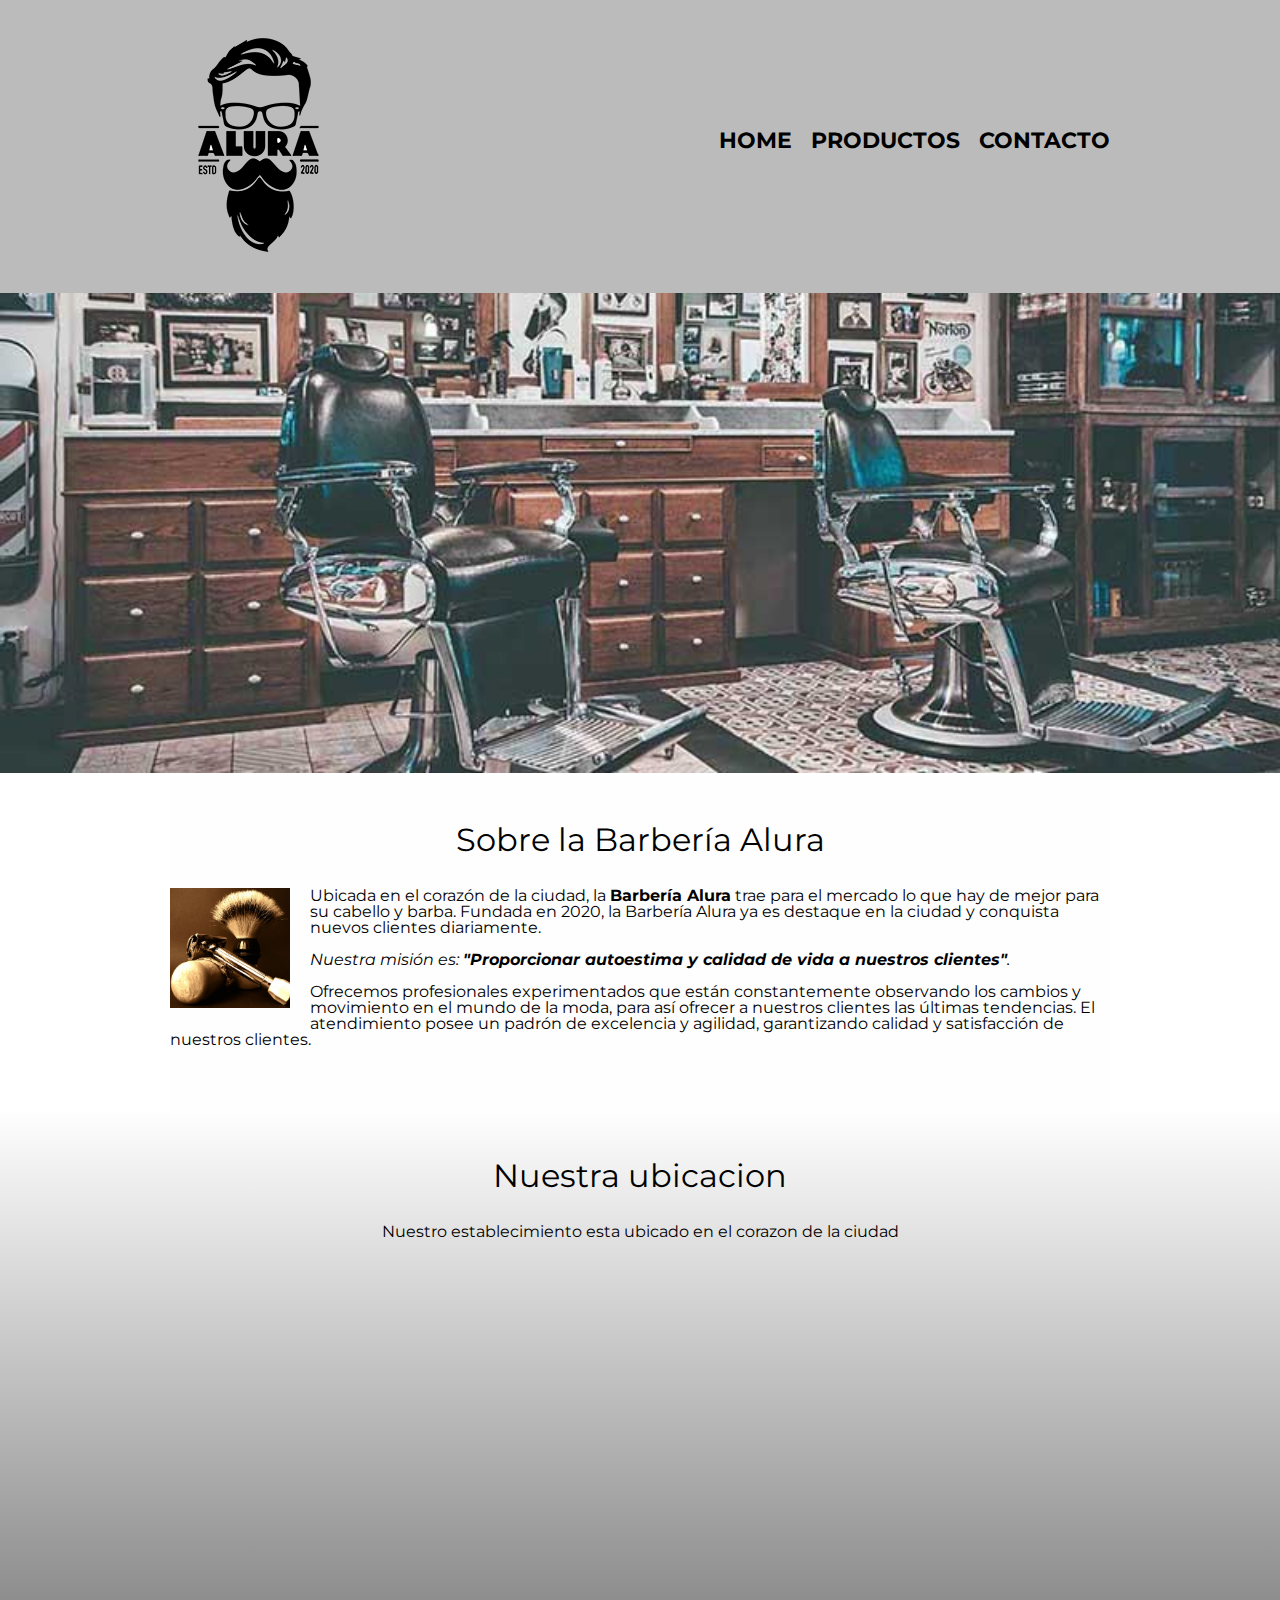
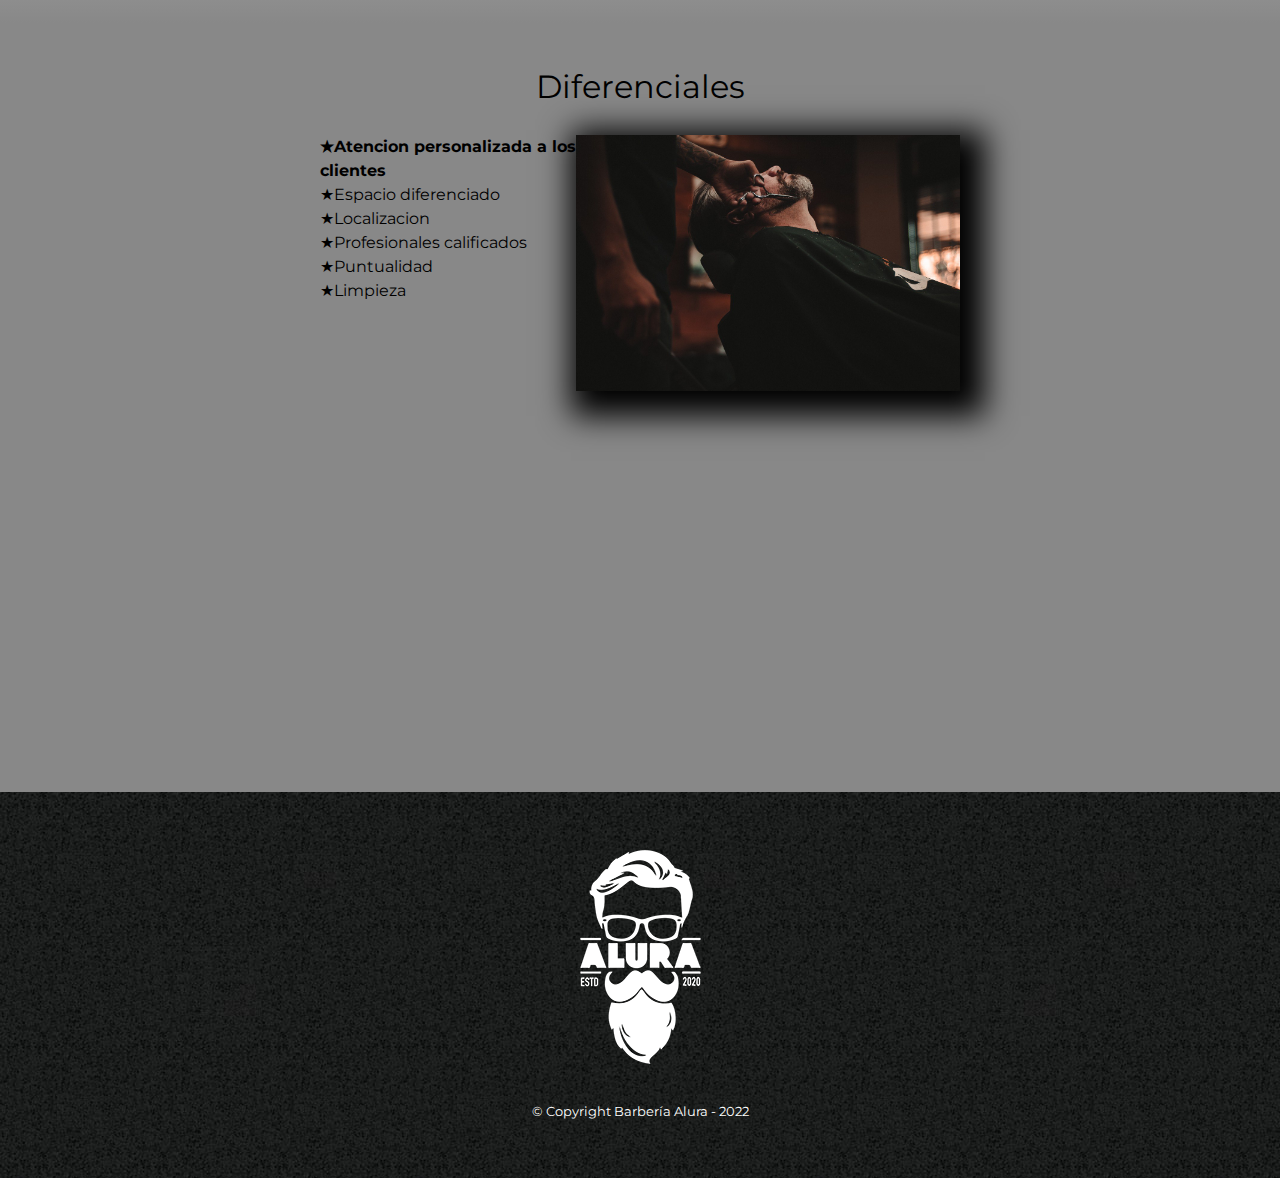
==== barberia/index.html @ 755ff921 "comentario de prueba" ====
<!DOCTYPE html>
<html lang="es">
    <head>
        <meta charset="UTF-8">
        <meta name="viewport" content="width=device-width">
        <title>Barbería Alura</title>
        <link rel="stylesheet" href="css/reset.css">
        <link rel="stylesheet" href="style.css">
        <link rel="preconnect" href="https://fonts.googleapis.com">
        <link rel="preconnect" href="https://fonts.gstatic.com" crossorigin>
        <link href="https://fonts.googleapis.com/css2?family=Montserrat:wght@300&display=swap" rel="stylesheet">
    </head>
    <body>
        <header>
            <div class="caja">
                <h1><img src="imagen/logo.png" alt="Logo de la Barbería Alura"></h1>
                <nav>
                    <ul class="navegacion">
                        <li><a href="index.html">Home</a></li>
                        <li><a href="productos.html">Productos</a></li>
                        <li><a href="contacto.html">Contacto</a></li>
                    </ul>
                </nav>
            </div>
        </header>
        <img class="banner" src="imagen/banner.jpg">
        <main>
            <section class="principal">
                <h2 class="titulo-principal">Sobre la Barbería Alura</h2>
                <img class="utensilios" src="imagen/utensilios.jpg" alt="Utensilios de un barbero">
                <p>Ubicada en el corazón de la ciudad, la <strong>Barbería Alura</strong> trae para el mercado lo que hay de mejor para su cabello y barba. Fundada en 2020, la Barbería Alura ya es destaque en la ciudad y conquista nuevos clientes diariamente.</p>
                <p id="mision"><em>Nuestra misión es: <strong>"Proporcionar autoestima y calidad de vida a nuestros clientes"</strong>.</em></p>
                <p>Ofrecemos profesionales experimentados que están constantemente observando los cambios y movimiento en el mundo de la moda, para así ofrecer a nuestros clientes las últimas tendencias. El atendimiento posee un padrón de excelencia y agilidad, garantizando calidad y satisfacción de nuestros clientes.</p>
            </section>
            <section class="mapa">
                <h3 class="titulo-principal">Nuestra ubicacion</h3>
                <p>Nuestro establecimiento esta ubicado en el corazon de la ciudad</p>
                <div class="mapa-contenido">
                    <iframe src="https://www.google.com/maps/embed?pb=!1m18!1m12!1m3!1d3977.029852195627!2d-74.20669098573687!3d4.588665543897708!2m3!1f0!2f0!3f0!3m2!1i1024!2i768!4f13.1!3m3!1m2!1s0x8e3f9f444980d1bd%3A0x844d73fb6589be3b!2sCentro%20Comercial%20Mercurio!5e0!3m2!1ses-419!2sco!4v1654277401361!5m2!1ses-419!2sco" width="100%" height="300" style="border:0;" allowfullscreen="" loading="lazy" referrerpolicy="no-referrer-when-downgrade"></iframe>
                </div>
            </section>
            <section class="diferenciales">
                <h3 class="titulo-principal">Diferenciales</h3>
                <div class="contenido-diferenciales">
                    <ul class="lista-diferenciales">
                        <li class="items">Atencion personalizada a los clientes</li>
                        <li class="items">Espacio diferenciado</li>
                        <li class="items">Localizacion</li>
                        <li class="items">Profesionales calificados</li>
                        <li class="items">Puntualidad</li>
                        <li class="items">Limpieza</li>
                    </ul><img src="imagen/diferenciales.jpg" class="imagen-diferenciales">
                </div>
                <div class="video">
                    <iframe width="100%" height="315" src="https://www.youtube.com/embed/wcVVXUV0YUY" title="YouTube video player" frameborder="0" allow="accelerometer; autoplay; clipboard-write; encrypted-media; gyroscope; picture-in-picture" allowfullscreen></iframe>
                </div>  
            </section>
        </main>
        <footer>
            <img src="imagen/logo-blanco.png" alt="Logo de la Barbería Alura">
            <p class="copyright">&copy Copyright Barbería Alura - 2022</p>
        </footer>
    </body>
</html>
---- barberia/style.css ----
body{
    font-family: 'Montserrat', sans-serif;
}

header {
    background-color: #BBBBBB;
    padding: 20px 0;
}

.caja{
    width: 940px;
    position: relative;
    margin: 0 auto;
}

nav{
    position: absolute;
    top:110px;
    right: 0;
}

nav li{
    display: inline;
    margin: 0 0 0 15px;
}

nav a{
    text-transform: uppercase;
    color: #000000;
    font-weight: bold;
    font-size: 22px;
    text-decoration: none;
}

nav a:hover{
    color: #c78c19;
    text-decoration: underline;
}

.productos{
    width: 940px;
    margin: 0 auto;
    padding: 50px;
}

.productos li{
    display: inline-block;
    text-align: center;
    width: 30%;
    vertical-align: top;
    margin: 0 1.5%;
    padding: 30px 20px;
    box-sizing: border-box;
    border: 2px solid black;
    border-radius: 10px;
}

.productos li:hover{
    border-color: #c78c19;
}

.productos li:hover h2{
    font-size: 33px;
}

.productos li:active{
    border-color: #088c19;
}

.productos h2{
    font-size: 30px;
    font-weight: bold;
}

.productoDescripcion{
    font-size: 18px;
}

.productoPrecio{
    font-size: 20px;
    font-weight: bold;
    margin-top: 10px;
}

footer{
    text-align: center;
    background: url(imagen/bg.jpg);
    padding: 40px;
}

.copyright{
    color: white;
    font-size: 13px;
    margin: 20px;
}

main{
    
}

form{
    margin: 40px 0;
}

form label, form legend{
    display: block;
    font-size: 20px;
    margin: 0 0 10px;
}

.input-padron{
    display: block;
    margin: 0 0 20px;
    padding: 10px 25px;
    width: 50%;
}

.checkbox{
    margin: 20px 0;
}

.enviar{
    width: 40%;
    padding: 15px 0;
    font-size: 18px;
    font-weight: bold;
    color: white;
    background: orange;
    border: none;
    border-radius: 5px;
    transition: 1s all;
    cursor: pointer;
}

.enviar:hover{
    background: darkorange;
    transform: scale(1.2);
}

table{
    margin: 40px 40px;
}

thead{
    background: #555555;
    color: white;
    font-weight: bold;
}

td, th{
    border: 1px solid black;
    padding: 8px 15px;
}

/*Aqui empieza el codigo CSS para la pagina index*/

.banner{
    width: 100%;
}

.principal{
    background: #fefefe;
    padding: 3em 0;
    width: 940px;
    margin: 0 auto;
}

.titulo-principal{
    text-align: center;
    font-size: 2em;
    margin: 0 0 1em;
    clear: left;
}

.principal p{
    margin: 0 0 1em;
}

.principal strong{
    font-weight: bold;
}

.principal em{
    font-style: italic;
}

.utensilios{
    width: 120px;
    float: left;
    margin: 0 20px 20px 0;
}

.mapa{
    padding: 3em 0;
    background: linear-gradient(#fefefe,#888888);
}

.mapa p{
    margin: 0 0 2em;
    text-align: center;
}

.mapa-contenido{
    width: 940px;
    margin: 0 auto;
}

.diferenciales{
    padding: 3em 0;
    background: #888888;
}

.contenido-diferenciales{
    width: 640px;
    margin: 0 auto;
}

.lista-diferenciales{
    width: 40%;
    display: inline-block;
    vertical-align: top;
}

.items{
    line-height: 1.5;
}

.items::before{
    content: "★";
}

.items:first-child{
    font-weight: bold;
}

.imagen-diferenciales{
    width: 60%;
    transition: 400ms;
    box-shadow: 10px 10px 30px 15px black;
}

.imagen-diferenciales:hover{
    opacity: 30%;
}

.video{
    width: 560px;
    margin: 1em auto;
}

@media screen and (max-width:480px) {
    h1{
        text-align: center;
    }
    nav{
        position: static;
    }
    .lista-diferenciales, .imagen-diferenciales{
        width: 100%;
    }
    .caja, .principal, .mapa-contenido, .contenido-diferenciales, .video{
        width: auto;
    }
}
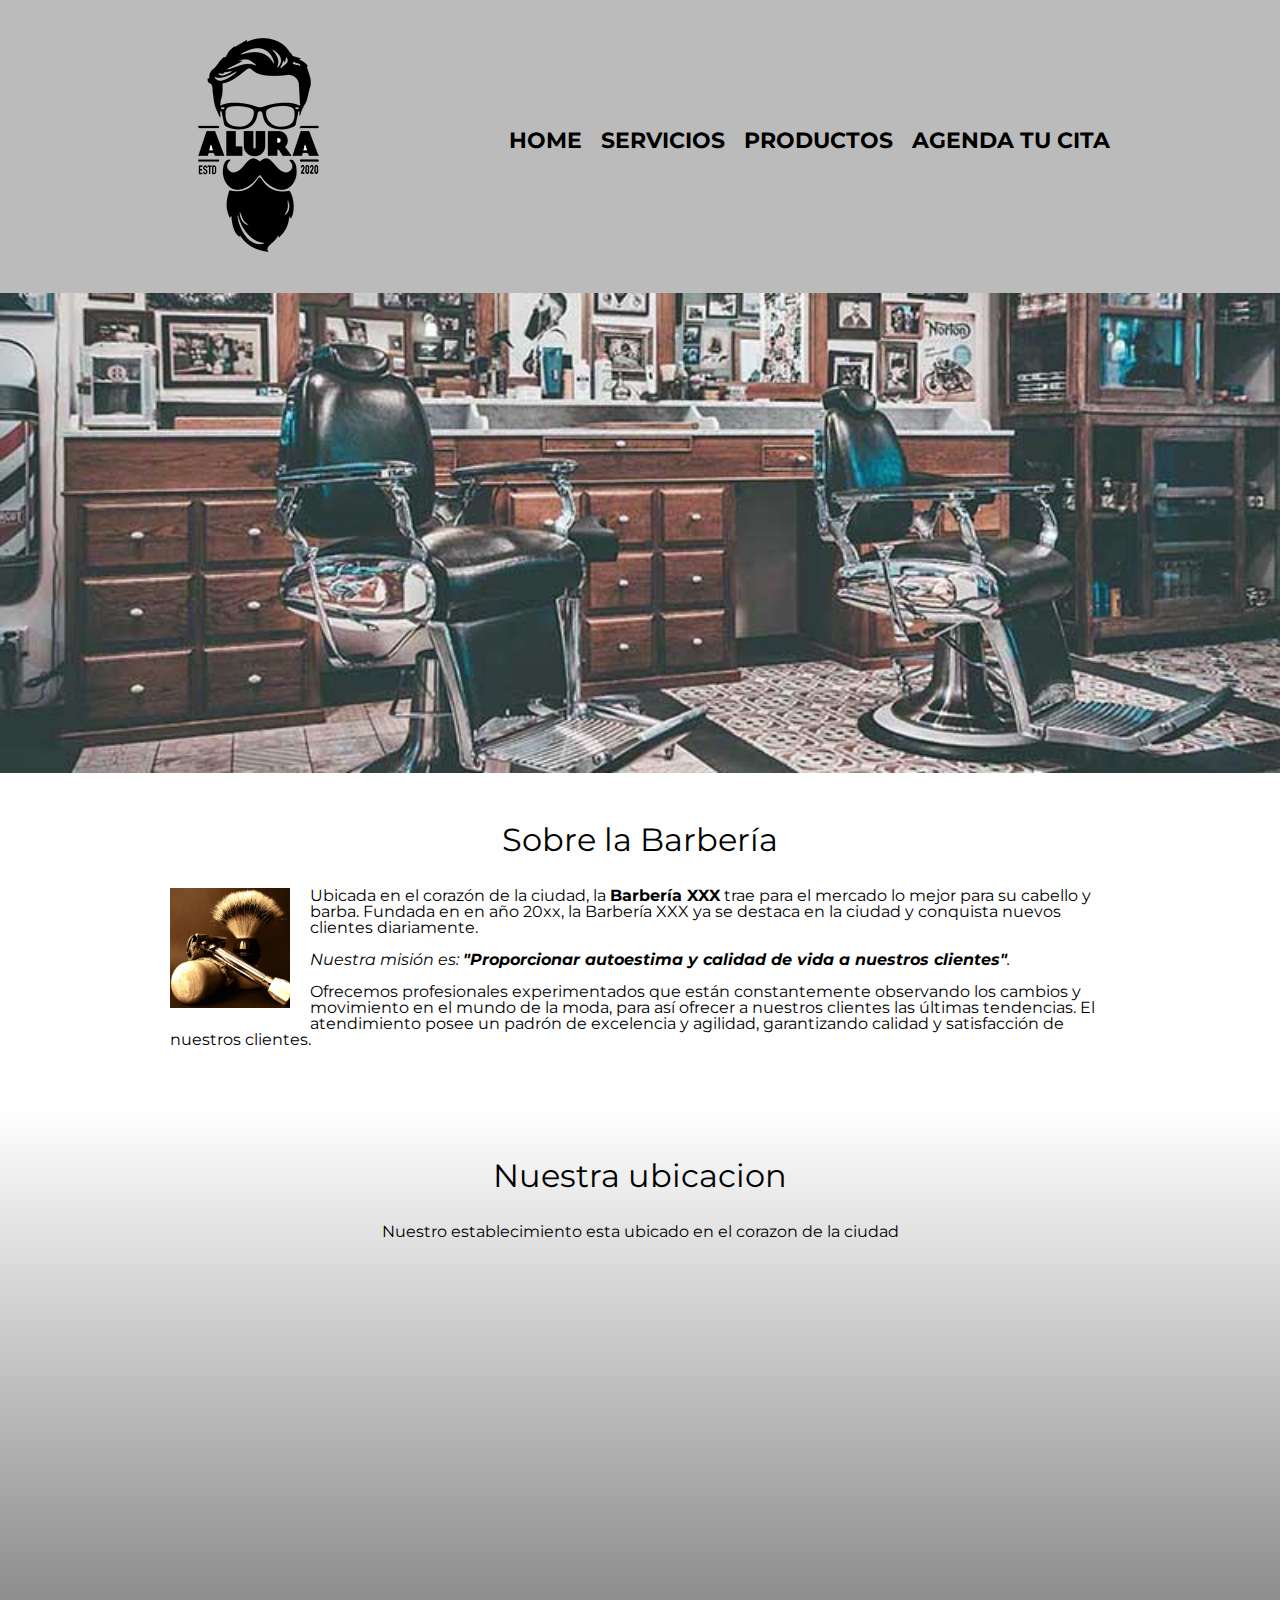
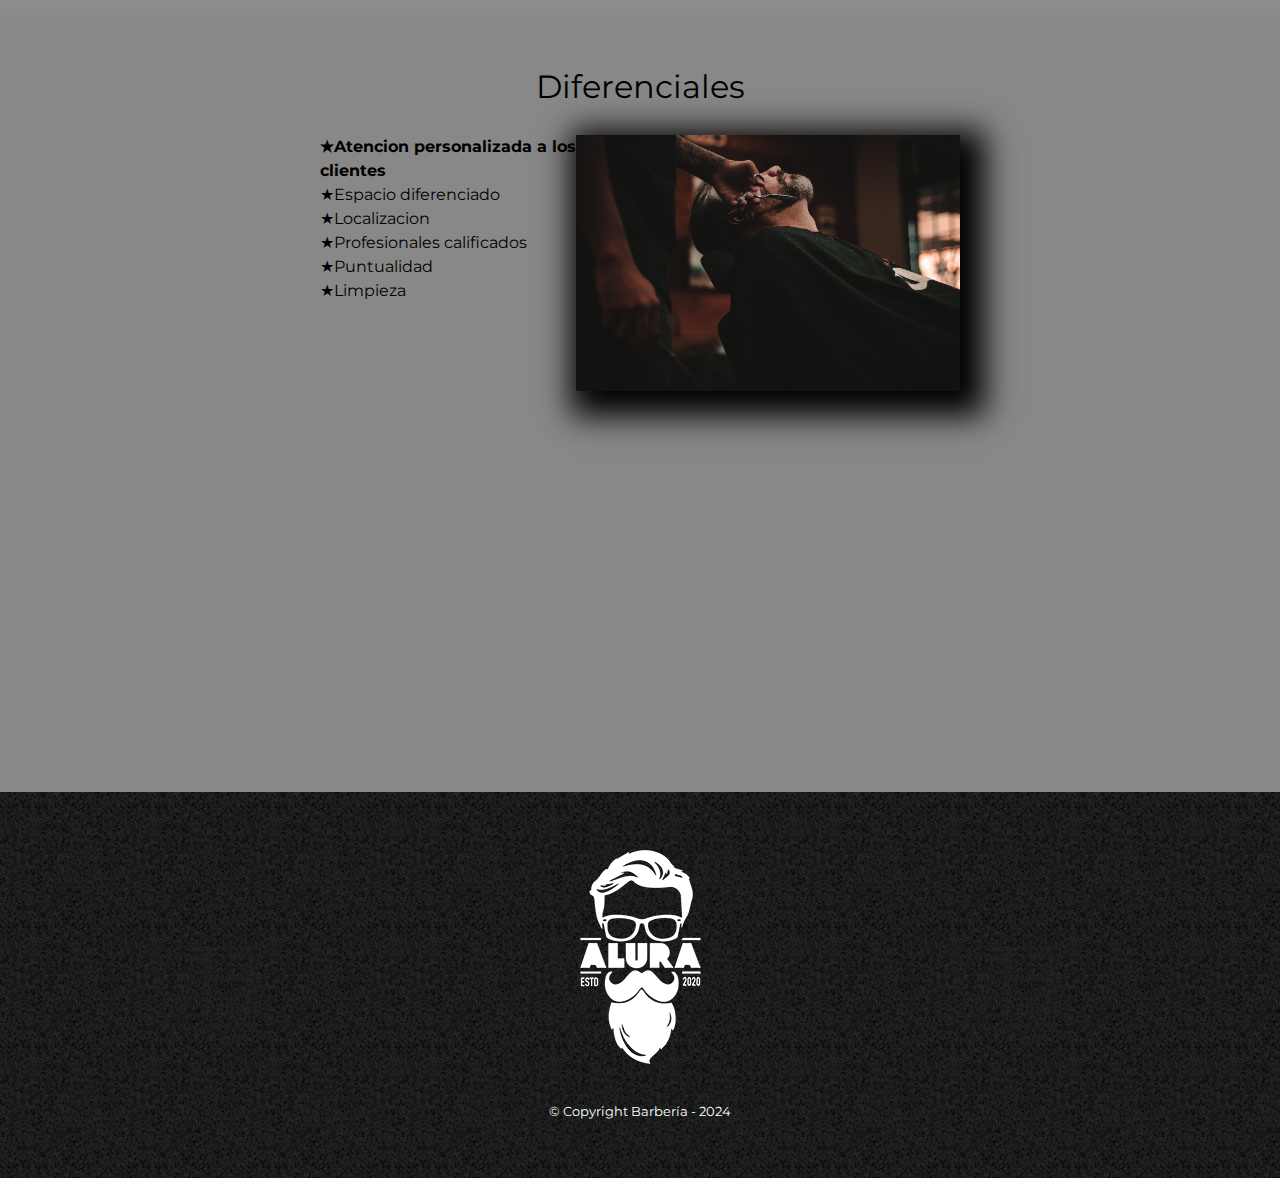
==== commit e2e727f2: "se agrega pagina servicios y se cambian fotos y descripcion de productos" ====
--- a/barberia/index.html
+++ b/barberia/index.html
@@ -3,7 +3,7 @@
     <head>
         <meta charset="UTF-8">
         <meta name="viewport" content="width=device-width">
-        <title>Barbería Alura</title>
+        <title>Barbería</title>
         <link rel="stylesheet" href="css/reset.css">
         <link rel="stylesheet" href="style.css">
         <link rel="preconnect" href="https://fonts.googleapis.com">
@@ -17,8 +17,9 @@
                 <nav>
                     <ul class="navegacion">
                         <li><a href="index.html">Home</a></li>
+                        <li><a href="servicios.html">Servicios</a></li>
                         <li><a href="productos.html">Productos</a></li>
-                        <li><a href="contacto.html">Contacto</a></li>
+                        <li><a href="agendamiento.html">Agenda tu cita</a></li>
                     </ul>
                 </nav>
             </div>
@@ -26,9 +27,9 @@
         <img class="banner" src="imagen/banner.jpg">
         <main>
             <section class="principal">
-                <h2 class="titulo-principal">Sobre la Barbería Alura</h2>
+                <h2 class="titulo-principal">Sobre la Barbería</h2>
                 <img class="utensilios" src="imagen/utensilios.jpg" alt="Utensilios de un barbero">
-                <p>Ubicada en el corazón de la ciudad, la <strong>Barbería Alura</strong> trae para el mercado lo que hay de mejor para su cabello y barba. Fundada en 2020, la Barbería Alura ya es destaque en la ciudad y conquista nuevos clientes diariamente.</p>
+                <p>Ubicada en el corazón de la ciudad, la <strong>Barbería XXX</strong> trae para el mercado lo mejor para su cabello y barba. Fundada en en año 20xx, la Barbería XXX ya se destaca en la ciudad y conquista nuevos clientes diariamente.</p>
                 <p id="mision"><em>Nuestra misión es: <strong>"Proporcionar autoestima y calidad de vida a nuestros clientes"</strong>.</em></p>
                 <p>Ofrecemos profesionales experimentados que están constantemente observando los cambios y movimiento en el mundo de la moda, para así ofrecer a nuestros clientes las últimas tendencias. El atendimiento posee un padrón de excelencia y agilidad, garantizando calidad y satisfacción de nuestros clientes.</p>
             </section>
@@ -58,7 +59,7 @@
         </main>
         <footer>
             <img src="imagen/logo-blanco.png" alt="Logo de la Barbería Alura">
-            <p class="copyright">&copy Copyright Barbería Alura - 2022</p>
+            <p class="copyright">&copy Copyright Barbería - 2024</p>
         </footer>
     </body>
 </html>--- a/barberia/style.css
+++ b/barberia/style.css
@@ -82,6 +82,11 @@
     margin-top: 10px;
 }
 
+.imagen-productos{
+    height: 250px;
+    width: 250px;
+}
+
 footer{
     text-align: center;
     background: url(imagen/bg.jpg);
@@ -92,10 +97,6 @@
     color: white;
     font-size: 13px;
     margin: 20px;
-}
-
-main{
-    
 }
 
 form{
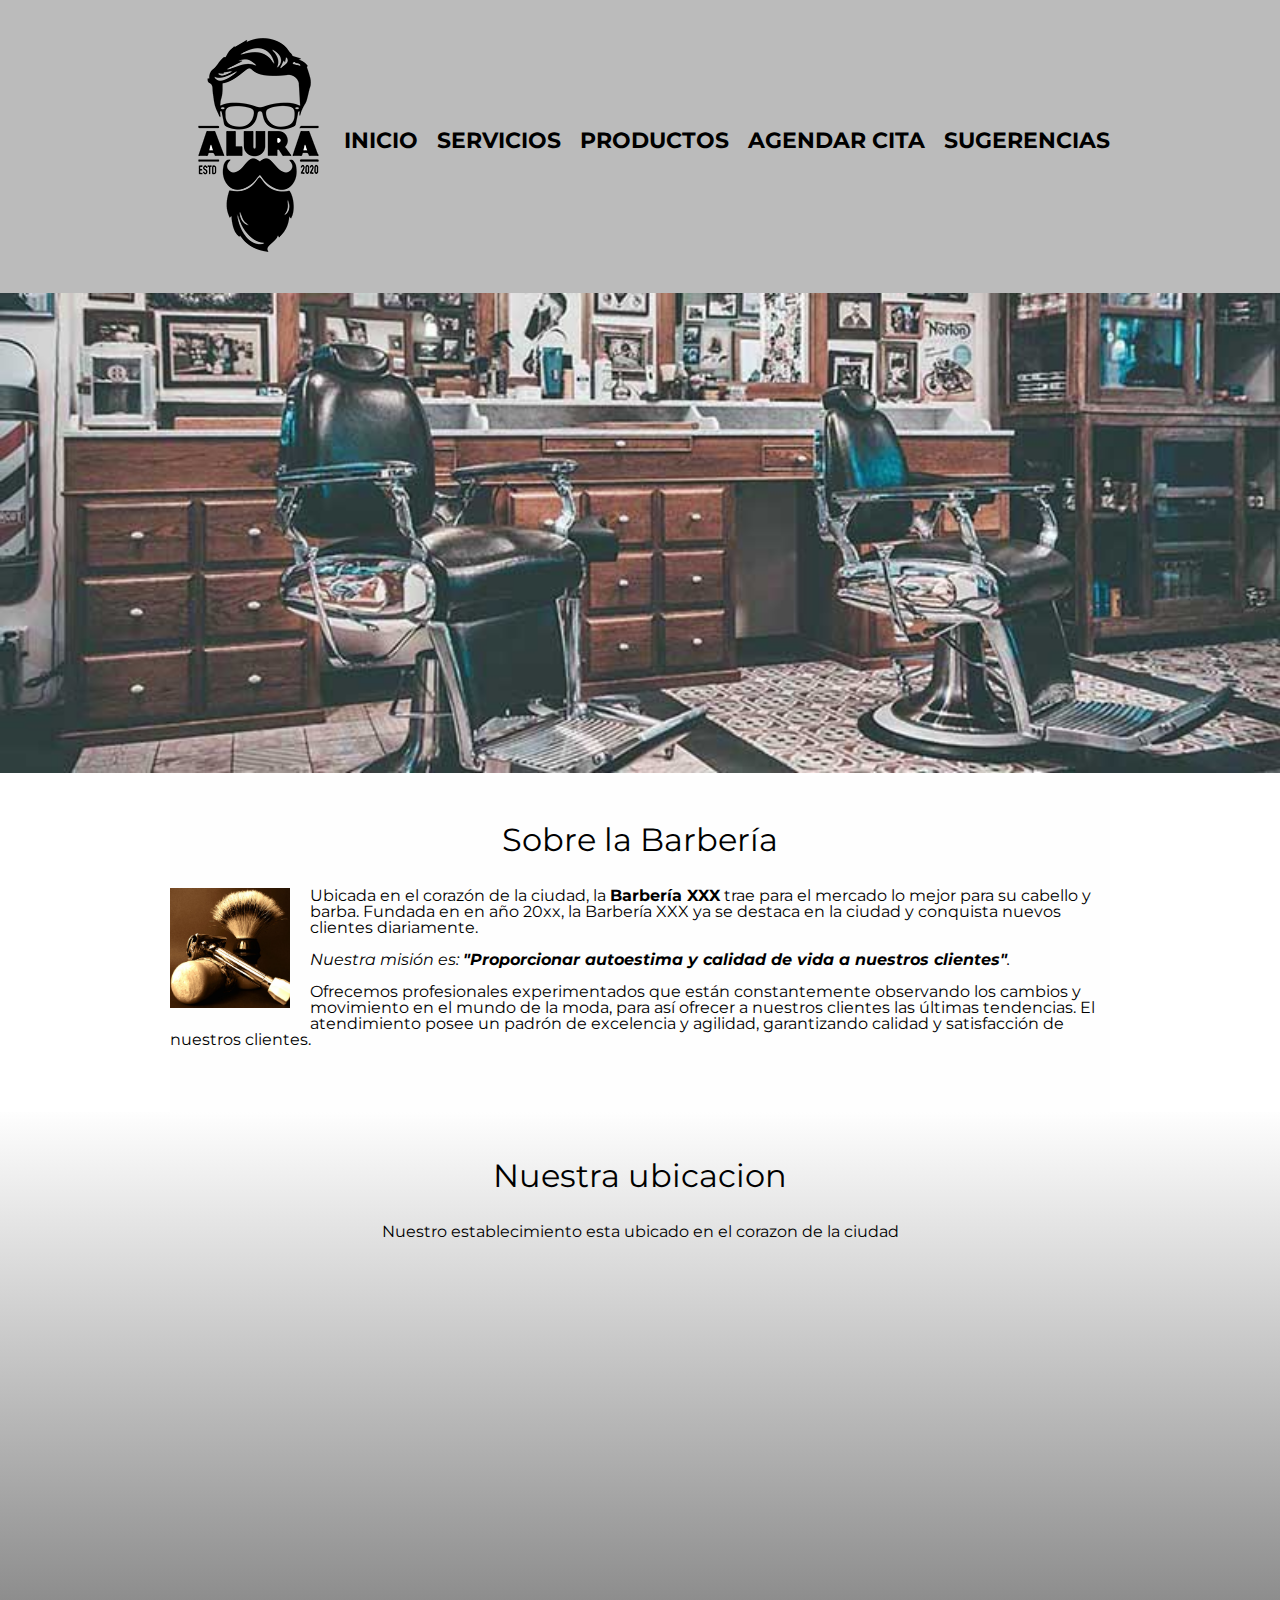
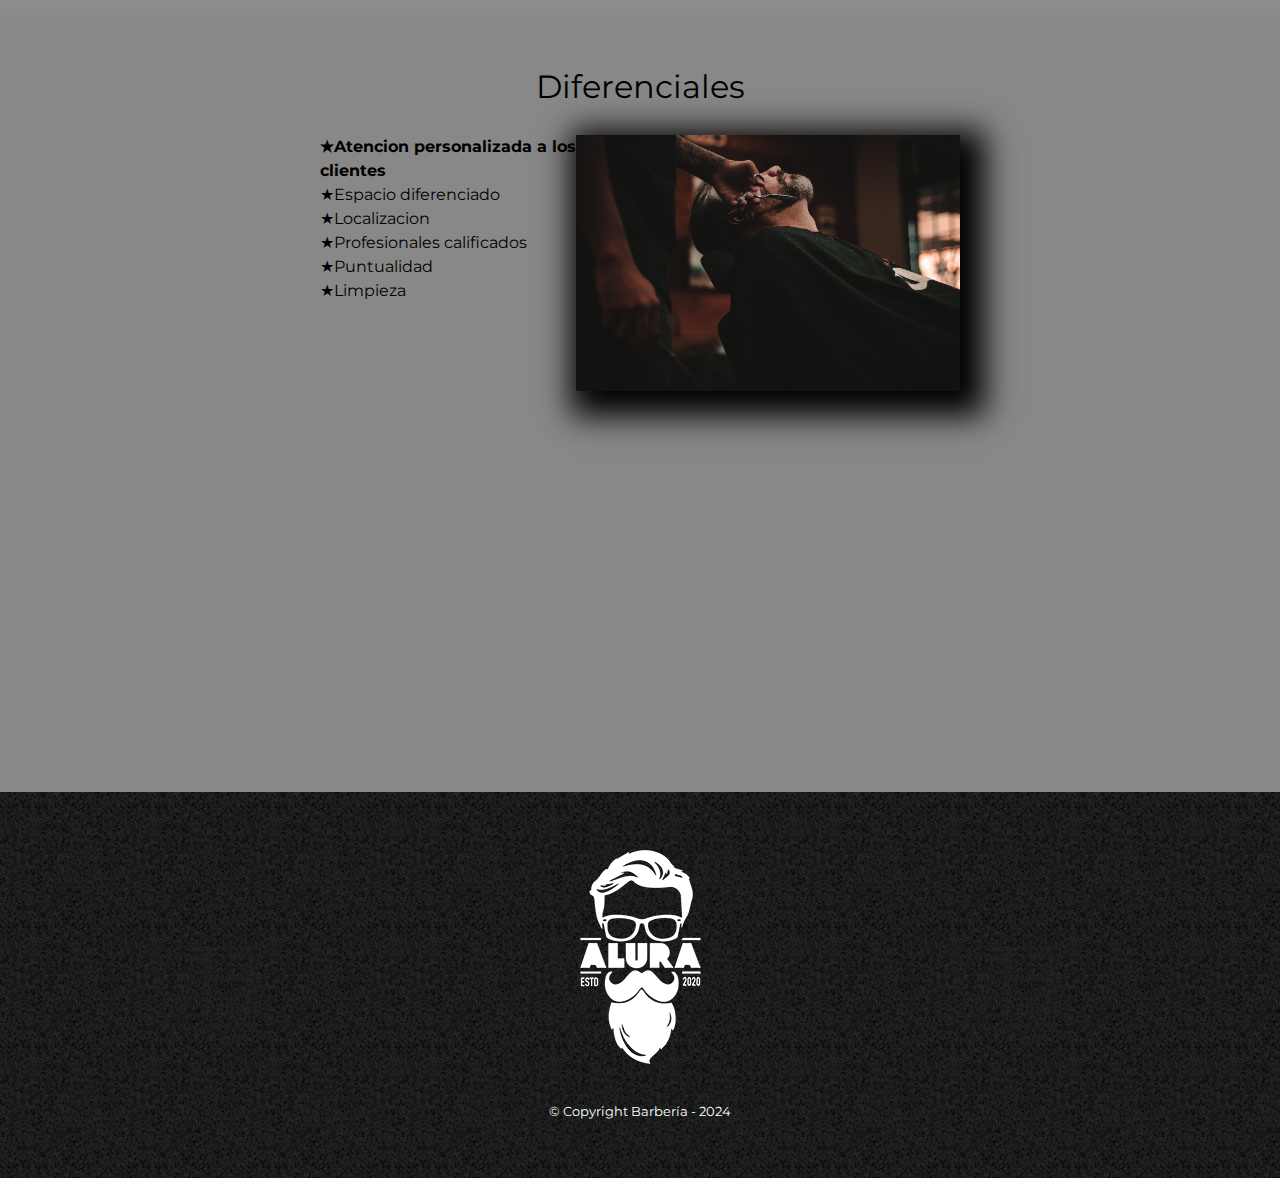
==== commit a5438875: "modificacion paginas agendamiento y sugerencias y ajuste estilos css" ====
--- a/barberia/index.html
+++ b/barberia/index.html
@@ -16,10 +16,11 @@
                 <h1><img src="imagen/logo.png" alt="Logo de la Barbería Alura"></h1>
                 <nav>
                     <ul class="navegacion">
-                        <li><a href="index.html">Home</a></li>
+                        <li><a href="index.html">Inicio</a></li>
                         <li><a href="servicios.html">Servicios</a></li>
                         <li><a href="productos.html">Productos</a></li>
-                        <li><a href="agendamiento.html">Agenda tu cita</a></li>
+                        <li><a href="agendamiento.html">Agendar cita</a></li>
+                        <li><a href="contacto.html">Sugerencias</a></li>
                     </ul>
                 </nav>
             </div>
--- a/barberia/style.css
+++ b/barberia/style.css
@@ -98,7 +98,7 @@
     font-size: 13px;
     margin: 20px;
 }
-
+/*
 form{
     margin: 40px 0;
 }
@@ -151,6 +151,117 @@
 td, th{
     border: 1px solid black;
     padding: 8px 15px;
+}
+*/
+
+.agendamiento {
+    display: flex;
+    flex-direction: column;
+    align-items: center;
+    justify-content: center;
+}
+
+.formulario, table {
+    width: 100%;
+    max-width: 500px; /* Puedes ajustar el ancho máximo según sea necesario */
+    margin: 10px 0;
+}
+
+form label{
+    font-size: 20px;
+    font-weight: bold;
+}
+
+.input-padron{
+    height: 30px;
+    border-radius: 5px;
+    margin-bottom: 10px;
+}
+
+.formulario label, .formulario input, .formulario textarea, .formulario .enviar{
+    display: block;
+    width: 100%;
+    margin-bottom: 10px;
+}
+
+.formulario fieldset {
+    padding: 10px;
+    display: flex;
+}
+
+.formulario fieldset legend {
+    font-weight: bold;
+    font-size: 20px;
+}
+
+.formulario fieldset label {
+    display: block;
+    margin-bottom: 5px;
+    font-weight: lighter;
+}
+
+.checkbox {
+    display: flex;
+    align-items: center;
+}
+
+.checkbox input {
+    margin-right: 10px;
+}
+/*
+.formulario label, .formulario input, .formulario .enviar{
+    display: block;
+    width: 100%;
+    margin-bottom: 10px;
+}
+
+fieldset{
+    display: inline-flex;
+    width: 100%;
+}
+
+fieldset legend{
+    font-size: 20px;
+    margin-bottom: 10px;
+}
+
+fieldset label{
+    font-size: 20px;
+    margin-bottom: 10px;
+}
+*/
+table {
+    border-collapse: collapse;
+    width: 100%;
+}
+
+thead{
+    background: #555555;
+    color: white;
+    font-weight: bold;
+}
+
+table th, table td {
+    border: 1px solid #000;
+    padding: 8px;
+    text-align: center;
+}
+
+.enviar {
+    background-color: orange;
+    color: white;
+    font-size: 18px;
+    font-weight: bold;
+    padding: 15px 0;
+    border: none;
+    border-radius: 5px;
+    transition: 1s all;
+    cursor: pointer;
+}
+
+.enviar:hover {
+    background-color: darkorange;
+    transform: scale(1.2);
 }
 
 /*Aqui empieza el codigo CSS para la pagina index*/
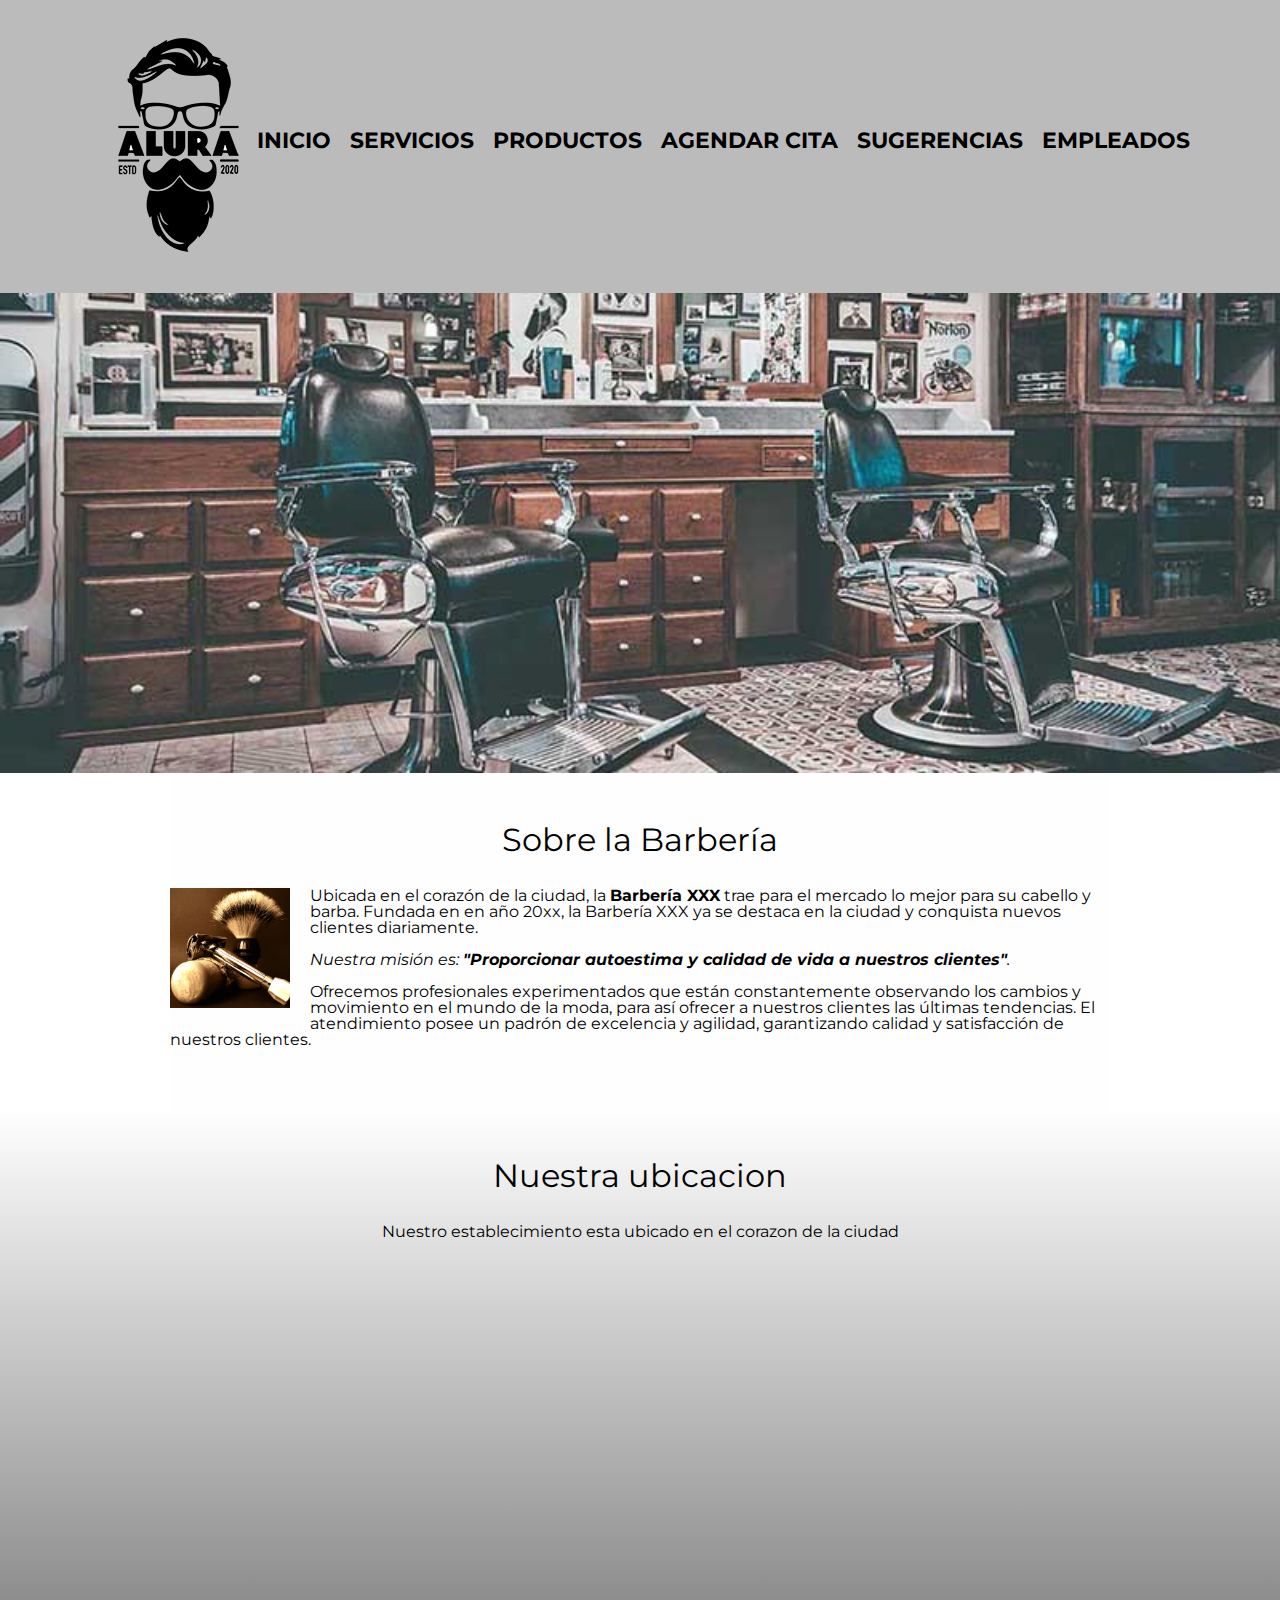
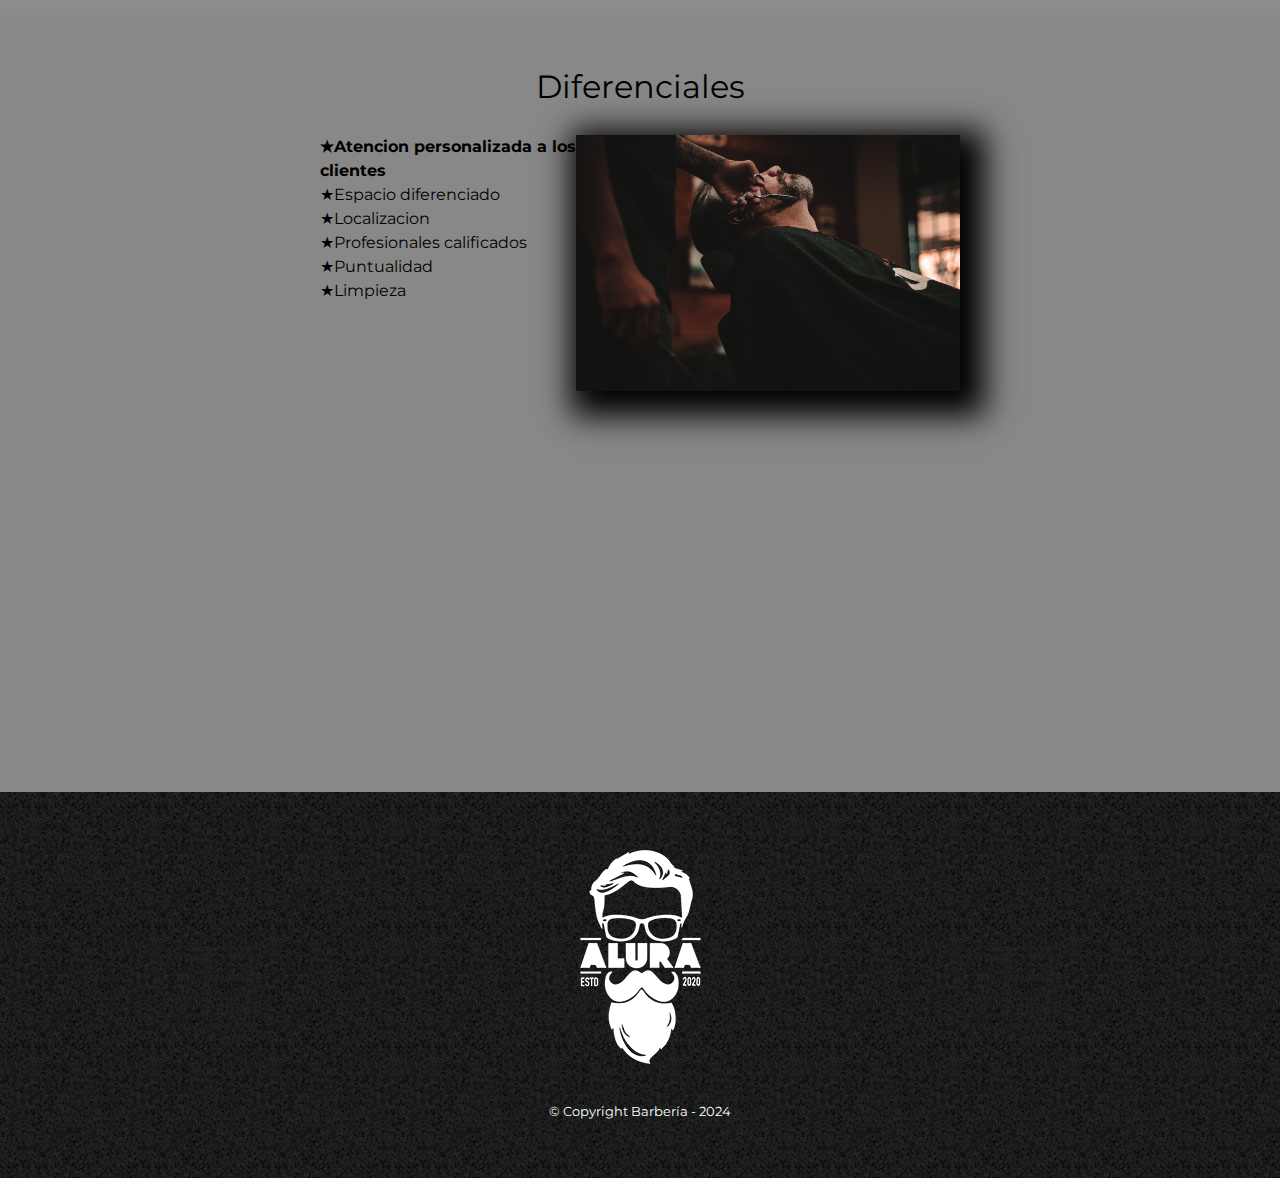
==== commit a8d6d9a9: "creacion pagina inicio sesion y css para estilos de esta pagina y del modulo de empleados" ====
--- a/barberia/index.html
+++ b/barberia/index.html
@@ -21,6 +21,7 @@
                         <li><a href="productos.html">Productos</a></li>
                         <li><a href="agendamiento.html">Agendar cita</a></li>
                         <li><a href="contacto.html">Sugerencias</a></li>
+                        <li><a href="inicio_sesion.html">Empleados</a></li>
                     </ul>
                 </nav>
             </div>
--- a/barberia/style.css
+++ b/barberia/style.css
@@ -8,7 +8,7 @@
 }
 
 .caja{
-    width: 940px;
+    width: 1100px;
     position: relative;
     margin: 0 auto;
 }
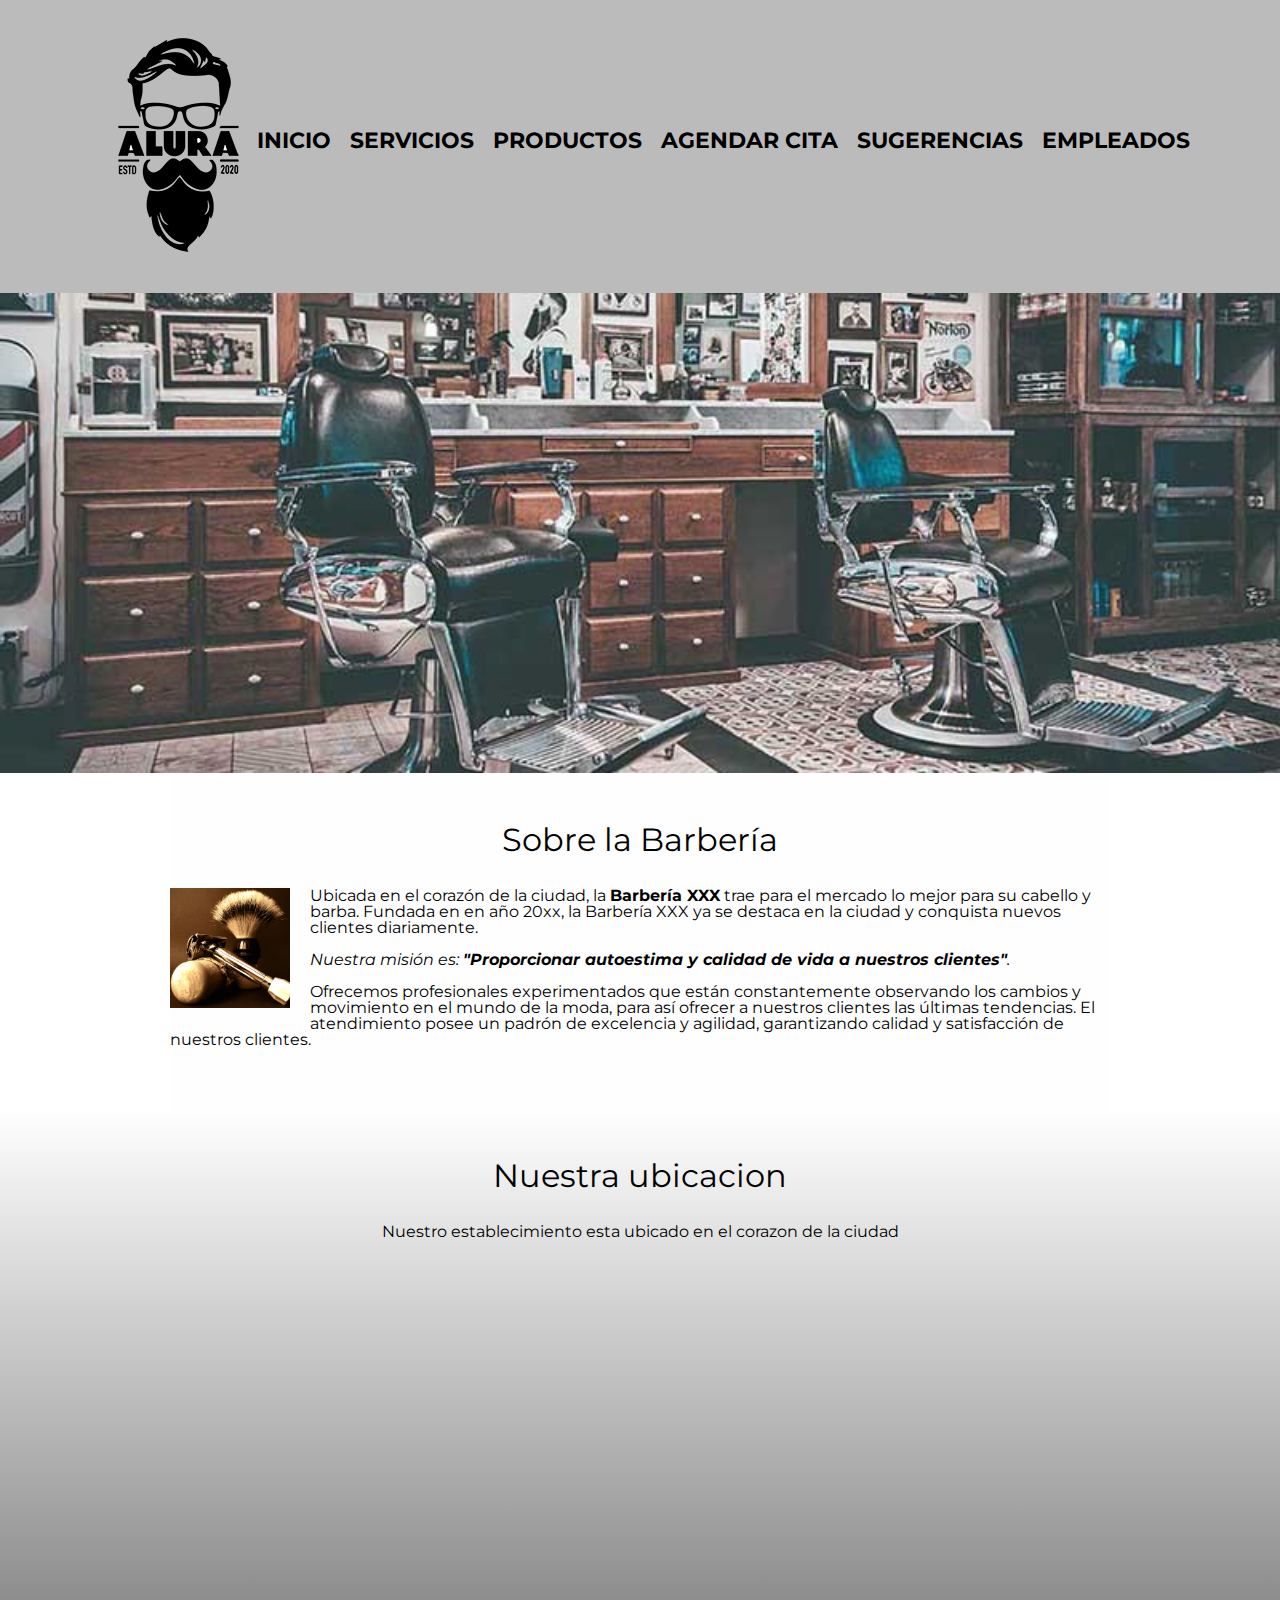
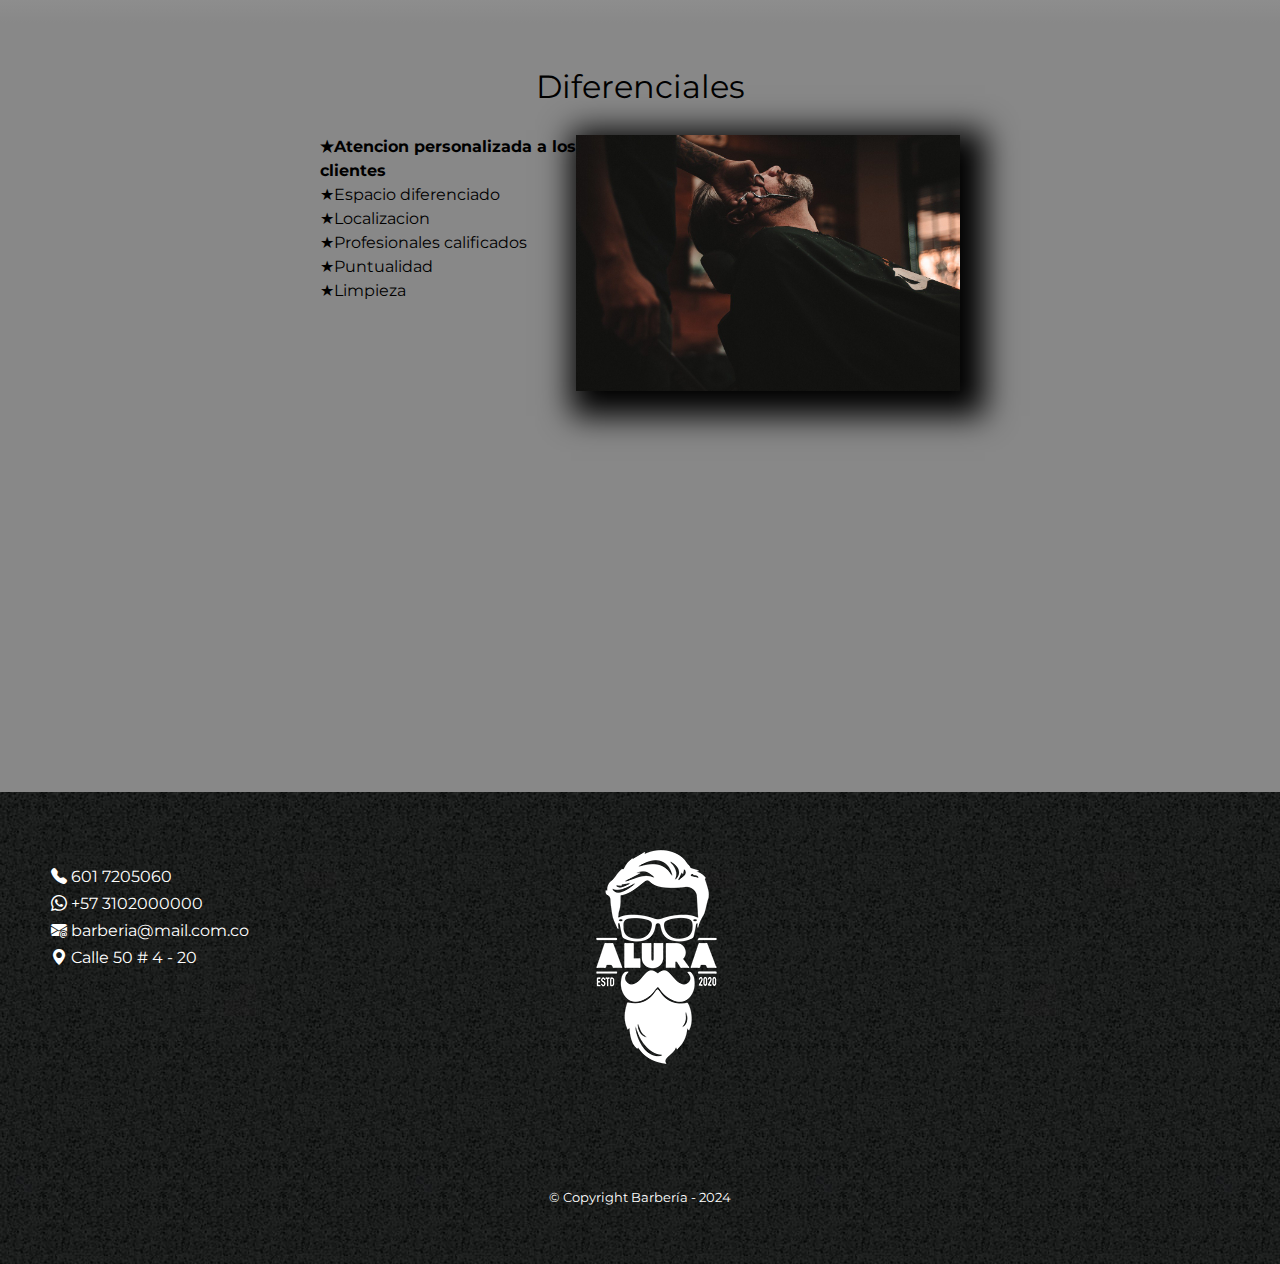
==== commit ed9f04ad: "Creacion de informacion footer y ajuste css del contenido del footer" ====
--- a/barberia/index.html
+++ b/barberia/index.html
@@ -9,6 +9,7 @@
         <link rel="preconnect" href="https://fonts.googleapis.com">
         <link rel="preconnect" href="https://fonts.gstatic.com" crossorigin>
         <link href="https://fonts.googleapis.com/css2?family=Montserrat:wght@300&display=swap" rel="stylesheet">
+        <link rel="stylesheet" href="https://cdn.jsdelivr.net/npm/bootstrap-icons@1.11.3/font/bootstrap-icons.min.css">
     </head>
     <body>
         <header>
@@ -60,6 +61,12 @@
             </section>
         </main>
         <footer>
+            <div class="contacto">
+                <i class="bi bi-telephone-fill"> 601 7205060</i>
+                <i class="bi bi-whatsapp"> +57 3102000000</i>
+                <i class="bi bi-envelope-at-fill"> barberia@mail.com.co</i>
+                <i class="bi bi-geo-alt-fill"> Calle 50 # 4 - 20</i>
+            </div>
             <img src="imagen/logo-blanco.png" alt="Logo de la Barbería Alura">
             <p class="copyright">&copy Copyright Barbería - 2024</p>
         </footer>
--- a/barberia/style.css
+++ b/barberia/style.css
@@ -93,6 +93,11 @@
     padding: 40px;
 }
 
+footer img{
+    position: relative;
+    left: -85px;
+}
+
 .copyright{
     color: white;
     font-size: 13px;
@@ -358,6 +363,20 @@
 .video{
     width: 560px;
     margin: 1em auto;
+}
+
+.contacto{
+    position: relative;
+    display: inline-flex;
+    flex-direction: column;
+    align-items: baseline;
+    top: -200px;
+    left: -400px;
+}
+
+.contacto i{
+    color: white;
+    padding: 5px 0;
 }
 
 @media screen and (max-width:480px) {
